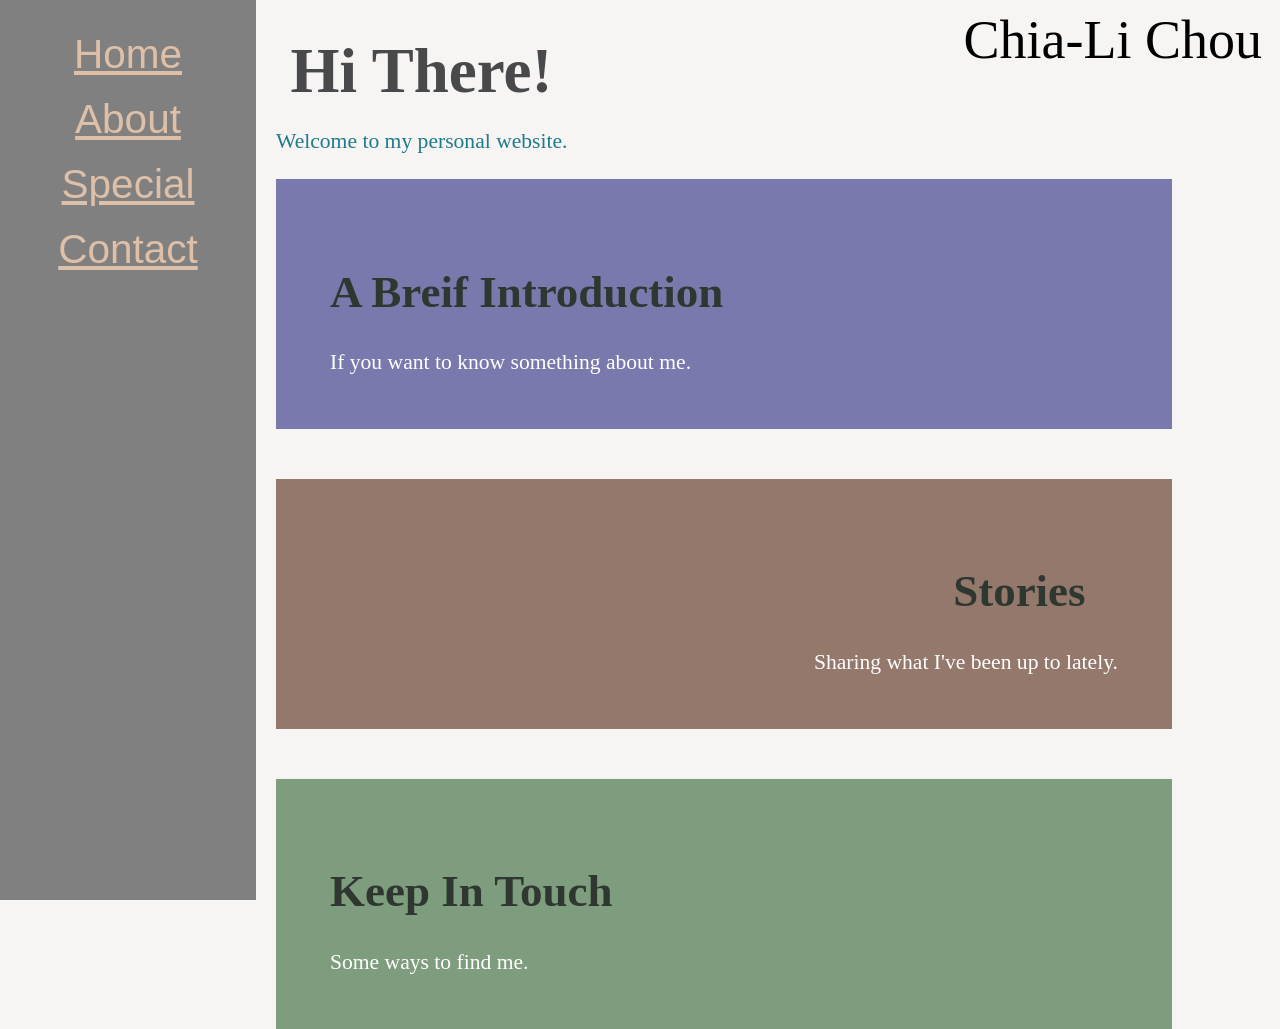
==== index.html @ 68022718 "Update index.html" ====
<!DOCTYPE HTML>
<html lang="en">
<link rel="stylesheet" href="index.css">
	<head>
		<title>Bilingual Web Design</title>
		<meta charset="UTF-8">
	</head>
	<body>
		<nav>
			<div><a href="index.html">Home</a></div>
			<div><a href="bio.html">About</a></div>
			<div><a href="special.html">Special</a></div>
			<div><a href="contact.html">Contact</a></div>
		</nav>
		<div class="name">Chia-Li Chou</div>
		<div id="container">
		<article>
			<section class="s1">
			<h1>
				Hi There!
			</h1>
				<p>
					Welcome to my personal website.
				</p>
			</section><br/>
			<section class="s2">
			<h2>
				A Breif Introduction	
			</h2>
				<p>
					If you want to know something about me.
				</p>
			</section><br/><br/>
			<section class="s3">
			<h3>
				Stories
			</h3>
				<p>
					Sharing what I've been up to lately.
				</p>
			</section><br/><br/>
			<section class="s4">
			<h4>
				Keep In Touch
			</h4>
				<p>
					Some ways to find me.
				</p>
			</section>
		</article>
		</div>
	</body>
</html>
---- index.css ----
*{
	margin: 0;
	padding: 0;
	box-sizing: border-box;
}

@import url('https://fonts.googleapis.com/css2?family=Merriweather&family=Nanum+Gothic&family=Nerko+One&family=Sansita+Swashed&display=swap');
html{
	width: 100%
	height: 100%
	overflow-x: hidden;
	overflow-y: auto;
}

a{
	color: #debfa7
}

body{
	width: 100%;
	height: 100%;
	background-color: #f6f5f3;
	font: 2.4vh/3.6vh;
}

div#container{
	height: 100vh;
	width:80%;
	margin-left: 20%;
	padding: 5px 5px;
	font-size: 2.4vh;
	font-family: sans-serif;
}

div{
	padding: 1vh;
}

nav > div:not(:first-child):hover{
	background-color:indianred
}

nav{
	position: fixed;
	height: 100%;
	width: 20%;
	padding-top: 2.4vh;
	left: 0;
	background-color: gray;
	font-family: 'Merriweather', sans-serif;
	font-size: 4.5vh;
	text-align: center;
}

div.name{
	position: fixed;
	right: 1vh;
	font-size: 6vh;
	font-family: Nerko One, cursive;
}

article{
	height: 100vh;
	width: 75%;
	padding: 15px 15px;
	font-family: Lora, serif;
	font-family: 'Sansita SwashedN', cursive;
	color: #1f7a8c;
}

h1 {
	padding: 2.4vh;
	color: #49494b;
	font-family: Pemanent Marker;
	font-size: 7vh;
	margin-left: -7px;
	margin-top: -7px;
}

section.s2{
	background-color: #7979ad;
	width: 70vw;
	padding: 6vh;
	color: white;
}

h2 {
	padding: 3.6vh;
	color: #2e3830;
	font-family: Noto Serif TC, serif;
	margin-left: -3.6vh;
	font-size: 5vh;
}

h3 {
	padding: 3.6vh;
	color: #2e3830;
	font-family: Noto Serif TC, serif;
	margin-left: -3.6vh;
	font-size: 5vh;
}

section.s3{
	padding: 6vh;
	background-color: #94786c;
	width: 70vw;
	text-align: right;
	color: white;
}

h4 {
	padding: 3.6vh;
	color: #2e3830;
	font-family: Noto Serif TC, serif;
	margin-left: -3.6vh;
	font-size: 5vh;
}

section.s4 {
	padding: 6vh;
	background-color: #7e9c7e;
	width: 70vw;
	color: white;
}
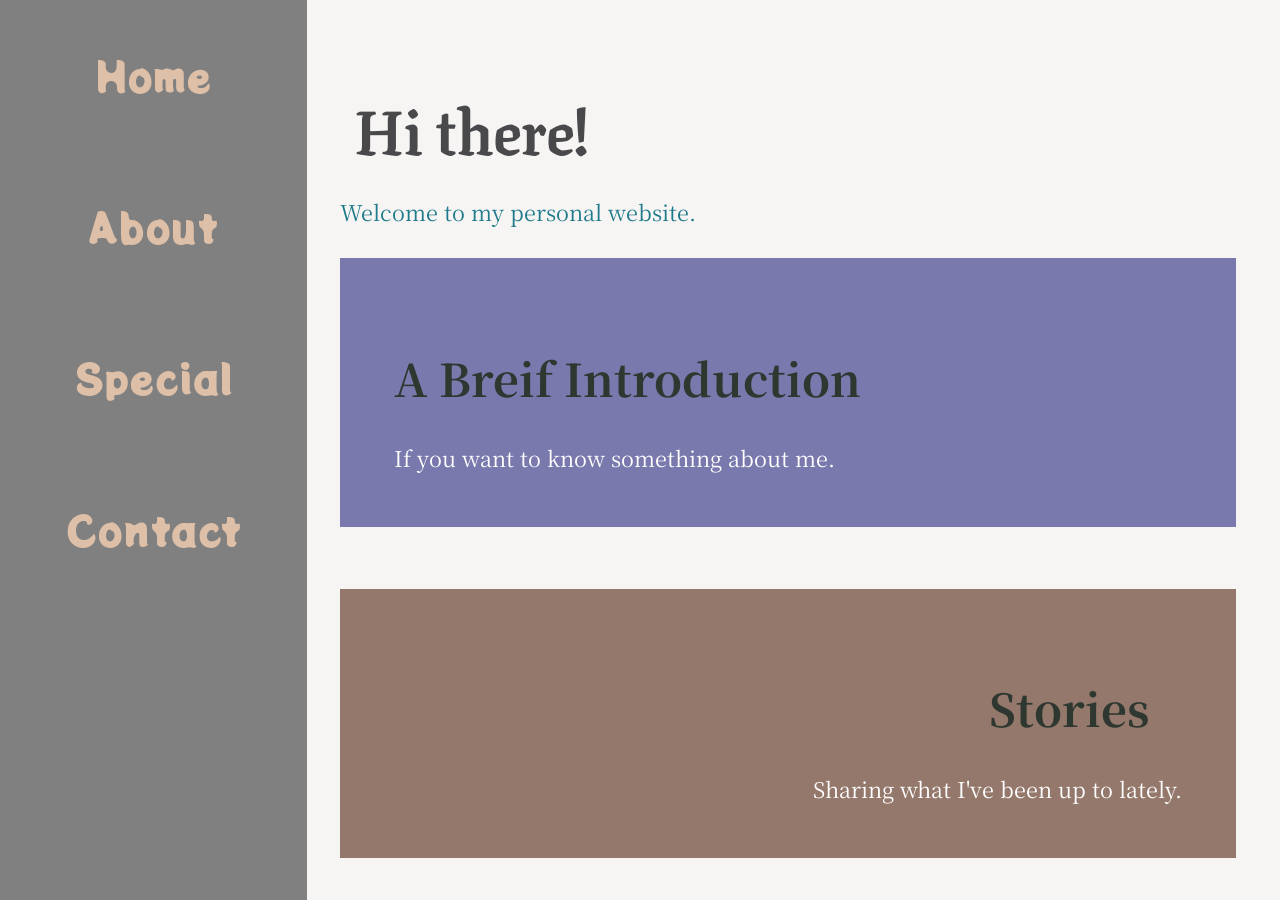
==== commit 50cd8d9b: "Create index.html" ====
--- a/index.html
+++ b/index.html
@@ -4,6 +4,9 @@
 	<head>
 		<title>Bilingual Web Design</title>
 		<meta charset="UTF-8">
+	<style>
+		@import url('https://fonts.googleapis.com/css2?family=Acme&family=Domine&family=EB+Garamond&family=Noto+Serif+TC&family=Potta+One&family=Texturina&family=Yusei+Magic&display=swap');
+	</style>
 	</head>
 	<body>
 		<nav>
@@ -17,7 +20,7 @@
 		<article>
 			<section class="s1">
 			<h1>
-				Hi There!
+				Hi there!
 			</h1>
 				<p>
 					Welcome to my personal website.
--- a/index.css
+++ b/index.css
@@ -4,7 +4,8 @@
 	box-sizing: border-box;
 }
 
-@import url('https://fonts.googleapis.com/css2?family=Merriweather&family=Nanum+Gothic&family=Nerko+One&family=Sansita+Swashed&display=swap');
+@import url('https://fonts.googleapis.com/css2?family=Acme&family=Domine&family=EB+Garamond&family=Noto+Serif+TC&family=Potta+One&family=Texturina&family=Yusei+Magic&display=swap');
+
 html{
 	width: 100%
 	height: 100%
@@ -13,65 +14,64 @@
 }
 
 a{
-	color: #debfa7
+	text-decoration: none; 
+	color: #debfa7;
 }
+
 
 body{
 	width: 100%;
-	height: 100%;
+	height: 76%;
+	right: 0;
 	background-color: #f6f5f3;
 	font: 2.4vh/3.6vh;
 }
 
-div#container{
-	height: 100vh;
-	width:80%;
-	margin-left: 20%;
-	padding: 5px 5px;
-	font-size: 2.4vh;
-	font-family: sans-serif;
+nav{
+	position: fixed;
+	height: 100%;
+	width: 24%;
+	left: 0;
+	background-color: gray;
+	font-family: 'Potta One', cursive;
+	font-size: 4.5vh;
+	text-align: center;
 }
 
-div{
-	padding: 1vh;
+div#container{
+	position: fixed;
+	height: 100%;
+	width: 76%;
+	right: 0;
+	font-size: 2.4vh;
+}
+
+nav > div{
+	padding: 15% 1vh;
 }
 
 nav > div:not(:first-child):hover{
 	background-color:indianred
 }
 
-nav{
-	position: fixed;
-	height: 100%;
-	width: 20%;
-	padding-top: 2.4vh;
-	left: 0;
-	background-color: gray;
-	font-family: 'Merriweather', sans-serif;
-	font-size: 4.5vh;
-	text-align: center;
-}
-
 div.name{
-	position: fixed;
+	position:;
 	right: 1vh;
 	font-size: 6vh;
-	font-family: Nerko One, cursive;
+	font-family: 'Potta One, cursive';
 }
 
 article{
-	height: 100vh;
-	width: 75%;
-	padding: 15px 15px;
-	font-family: Lora, serif;
-	font-family: 'Sansita SwashedN', cursive;
+	margin-left: 3.6vh;
+	font-family: 'Donime', serif;
+	font-family: 'Noto Serif TC', serif;
 	color: #1f7a8c;
 }
 
 h1 {
 	padding: 2.4vh;
 	color: #49494b;
-	font-family: Pemanent Marker;
+	font-family: 'Texturina', serif;
 	font-size: 7vh;
 	margin-left: -7px;
 	margin-top: -7px;
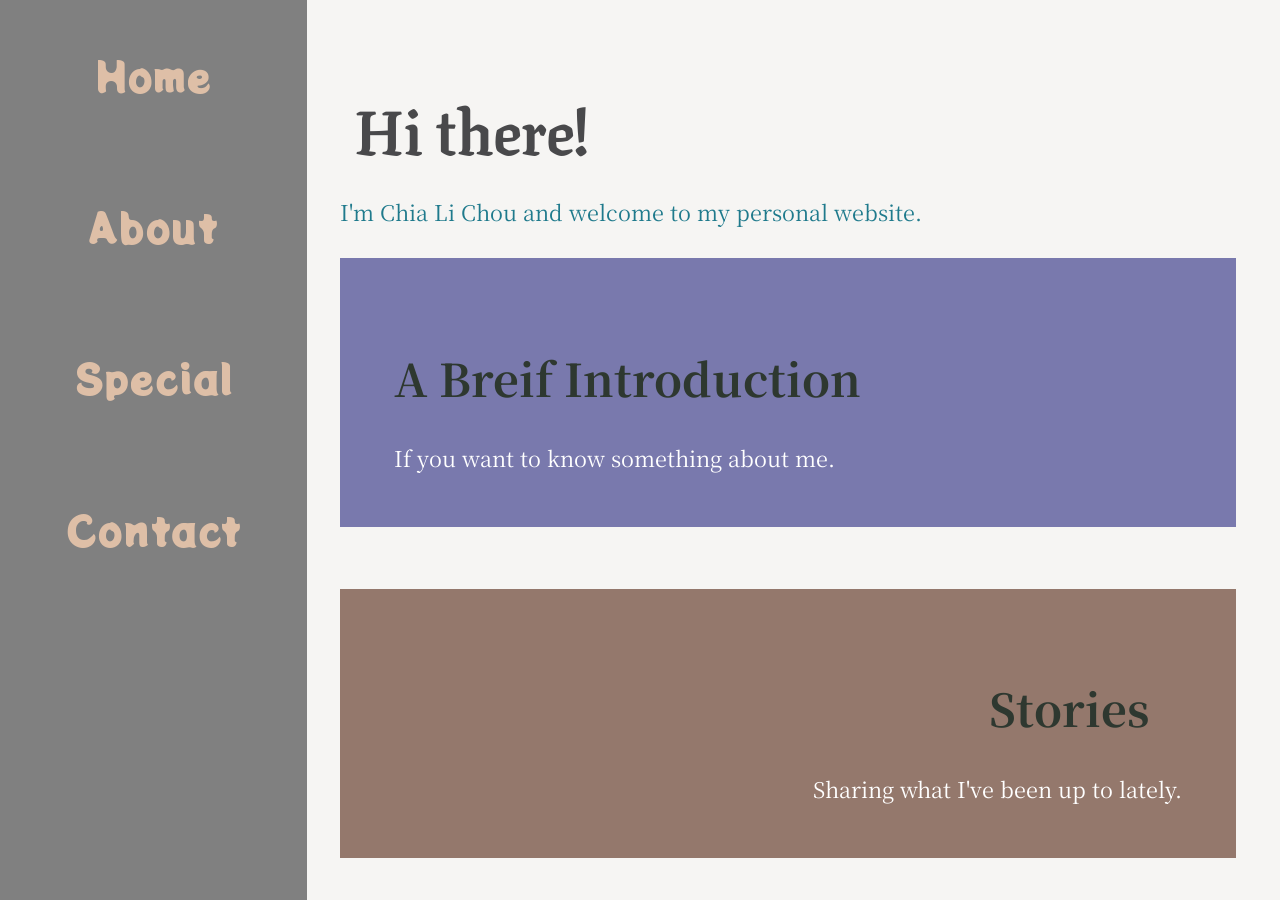
==== commit 1364255c: "Update index.html" ====
--- a/index.html
+++ b/index.html
@@ -23,7 +23,7 @@
 				Hi there!
 			</h1>
 				<p>
-					Welcome to my personal website.
+					I'm Chia Li Chou and welcome to my personal website.
 				</p>
 			</section><br/>
 			<section class="s2">
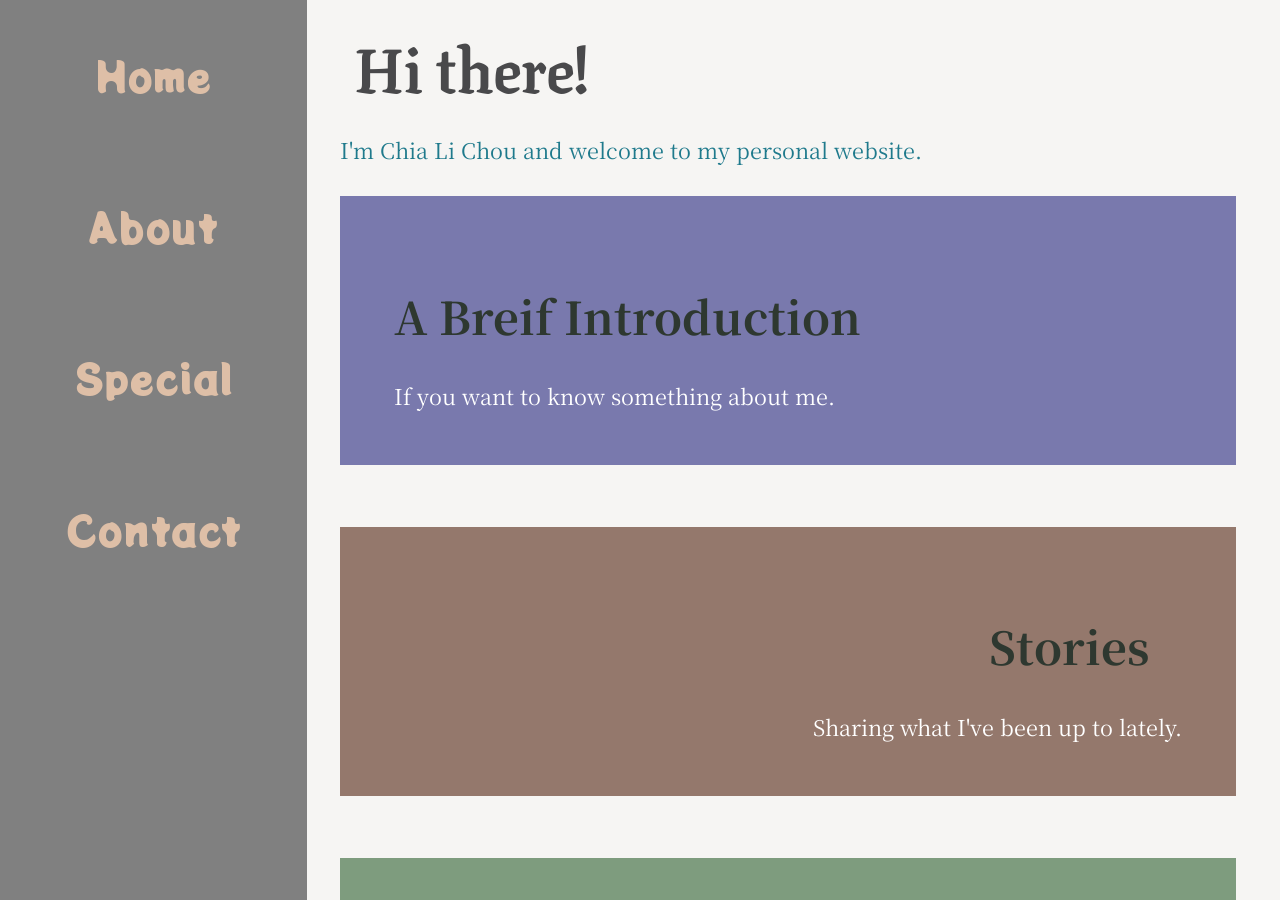
==== commit 98ab88af: "Update index.html" ====
--- a/index.html
+++ b/index.html
@@ -15,7 +15,6 @@
 			<div><a href="special.html">Special</a></div>
 			<div><a href="contact.html">Contact</a></div>
 		</nav>
-		<div class="name">Chia-Li Chou</div>
 		<div id="container">
 		<article>
 			<section class="s1">
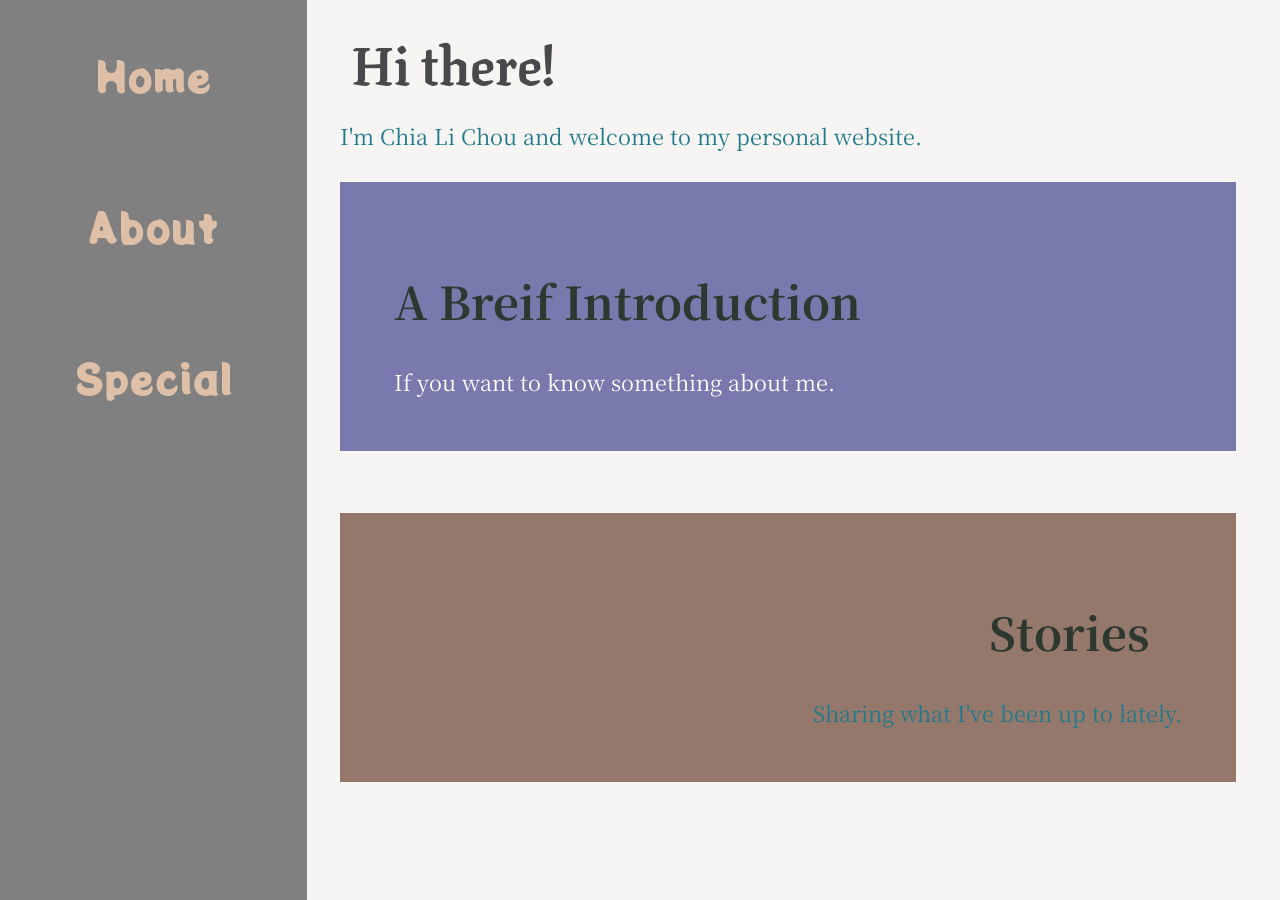
==== commit d2fad19a: "Update index.html" ====
--- a/index.html
+++ b/index.html
@@ -13,7 +13,6 @@
 			<div><a href="index.html">Home</a></div>
 			<div><a href="bio.html">About</a></div>
 			<div><a href="special.html">Special</a></div>
-			<div><a href="contact.html">Contact</a></div>
 		</nav>
 		<div id="container">
 		<article>
@@ -41,14 +40,6 @@
 					Sharing what I've been up to lately.
 				</p>
 			</section><br/><br/>
-			<section class="s4">
-			<h4>
-				Keep In Touch
-			</h4>
-				<p>
-					Some ways to find me.
-				</p>
-			</section>
 		</article>
 		</div>
 	</body>
--- a/index.css
+++ b/index.css
@@ -39,7 +39,7 @@
 }
 
 div#container{
-	position: fixed;
+	position: absolute;
 	height: 100%;
 	width: 76%;
 	right: 0;
@@ -50,15 +50,8 @@
 	padding: 15% 1vh;
 }
 
-nav > div:not(:first-child):hover{
+nav > div:hover{
 	background-color:indianred
-}
-
-div.name{
-	position:;
-	right: 1vh;
-	font-size: 6vh;
-	font-family: 'Potta One, cursive';
 }
 
 article{
@@ -69,12 +62,11 @@
 }
 
 h1 {
-	padding: 2.4vh;
+	padding: 2vh;
 	color: #49494b;
 	font-family: 'Texturina', serif;
-	font-size: 7vh;
+	font-size: 6vh;
 	margin-left: -7px;
-	margin-top: -7px;
 }
 
 section.s2{
@@ -92,6 +84,10 @@
 	font-size: 5vh;
 }
 
+p > img {
+	width: 30%;
+}
+
 h3 {
 	padding: 3.6vh;
 	color: #2e3830;
@@ -105,7 +101,6 @@
 	background-color: #94786c;
 	width: 70vw;
 	text-align: right;
-	color: white;
 }
 
 h4 {
@@ -121,4 +116,5 @@
 	background-color: #7e9c7e;
 	width: 70vw;
 	color: white;
+	padding: 0 10px 0 0;
 }
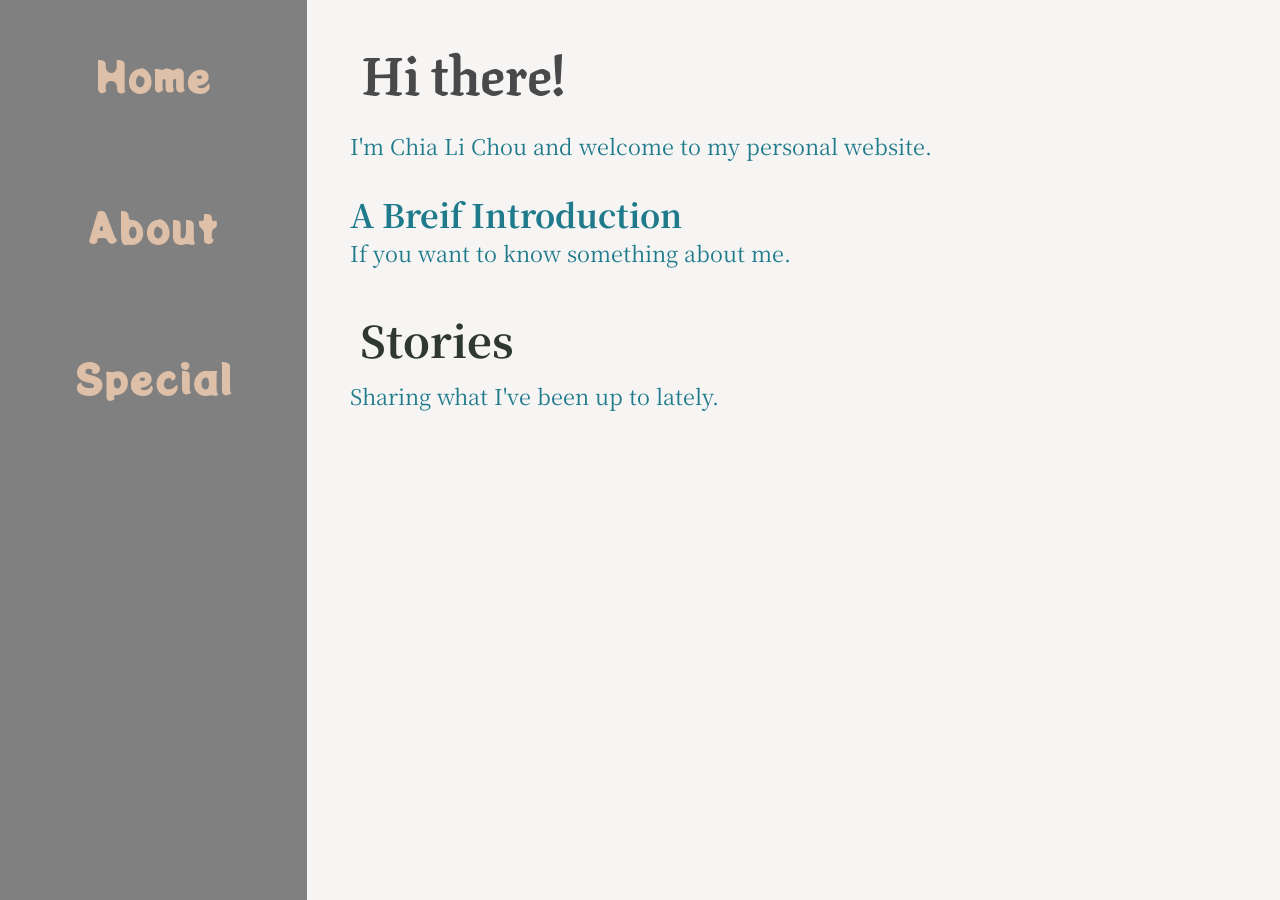
==== commit 6be7e697: "Update index.html" ====
--- a/index.html
+++ b/index.html
@@ -16,30 +16,30 @@
 		</nav>
 		<div id="container">
 		<article>
-			<section class="s1">
+			<section class="home">
 			<h1>
 				Hi there!
 			</h1>
 				<p>
 					I'm Chia Li Chou and welcome to my personal website.
 				</p>
-			</section><br/>
-			<section class="s2">
+			</section>
+			<section class="home">
 			<h2>
 				A Breif Introduction	
 			</h2>
 				<p>
 					If you want to know something about me.
 				</p>
-			</section><br/><br/>
-			<section class="s3">
+			</section>
+			<section class="home">
 			<h3>
 				Stories
 			</h3>
 				<p>
 					Sharing what I've been up to lately.
 				</p>
-			</section><br/><br/>
+			</section>
 		</article>
 		</div>
 	</body>
--- a/index.css
+++ b/index.css
@@ -7,8 +7,8 @@
 @import url('https://fonts.googleapis.com/css2?family=Acme&family=Domine&family=EB+Garamond&family=Noto+Serif+TC&family=Potta+One&family=Texturina&family=Yusei+Magic&display=swap');
 
 html{
-	width: 100%
-	height: 100%
+	width: 100%;
+	height: 100%;
 	overflow-x: hidden;
 	overflow-y: auto;
 }
@@ -69,6 +69,20 @@
 	margin-left: -7px;
 }
 
+section ~ img {
+	width: 88%;
+	margin: 20px;
+}
+
+img.special {
+	width: 40%;
+	float: left;
+}
+
+p {
+	padding: 10p
+}
+
 section.s2{
 	background-color: #7979ad;
 	width: 70vw;
@@ -76,24 +90,12 @@
 	color: white;
 }
 
-h2 {
-	padding: 3.6vh;
-	color: #2e3830;
-	font-family: Noto Serif TC, serif;
-	margin-left: -3.6vh;
-	font-size: 5vh;
+section {
+	padding: 10px 10px 20px 10px
 }
 
 p > img {
 	width: 30%;
-}
-
-h3 {
-	padding: 3.6vh;
-	color: #2e3830;
-	font-family: Noto Serif TC, serif;
-	margin-left: -3.6vh;
-	font-size: 5vh;
 }
 
 section.s3{
@@ -103,18 +105,9 @@
 	text-align: right;
 }
 
-h4 {
-	padding: 3.6vh;
+h3 {
 	color: #2e3830;
 	font-family: Noto Serif TC, serif;
-	margin-left: -3.6vh;
-	font-size: 5vh;
-}
-
-section.s4 {
-	padding: 6vh;
-	background-color: #7e9c7e;
-	width: 70vw;
-	color: white;
-	padding: 0 10px 0 0;
+	font-size: 4.8vh;
+	padding: 10px;
 }
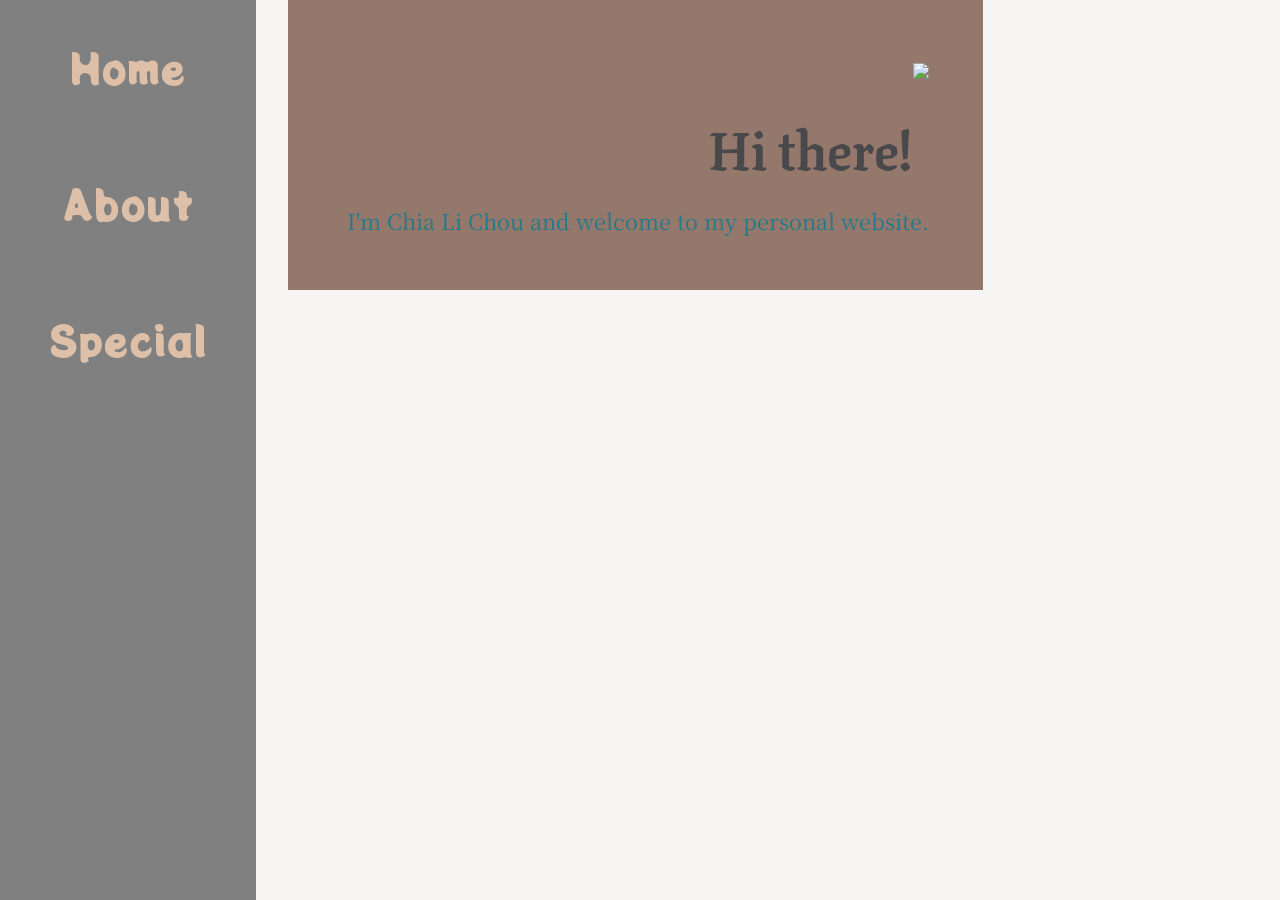
==== commit e436ab3d: "Update index.html" ====
--- a/index.html
+++ b/index.html
@@ -17,6 +17,7 @@
 		<div id="container">
 		<article>
 			<section class="home">
+			<img src="personal/sky.jpg"/>
 			<h1>
 				Hi there!
 			</h1>
@@ -24,22 +25,6 @@
 					I'm Chia Li Chou and welcome to my personal website.
 				</p>
 			</section>
-			<section class="home">
-			<h2>
-				A Breif Introduction	
-			</h2>
-				<p>
-					If you want to know something about me.
-				</p>
-			</section>
-			<section class="home">
-			<h3>
-				Stories
-			</h3>
-				<p>
-					Sharing what I've been up to lately.
-				</p>
-			</section>
 		</article>
 		</div>
 	</body>
--- a/index.css
+++ b/index.css
@@ -30,7 +30,7 @@
 nav{
 	position: fixed;
 	height: 100%;
-	width: 24%;
+	width: 20%;
 	left: 0;
 	background-color: gray;
 	font-family: 'Potta One', cursive;
@@ -41,7 +41,7 @@
 div#container{
 	position: absolute;
 	height: 100%;
-	width: 76%;
+	width: 80%;
 	right: 0;
 	font-size: 2.4vh;
 }
@@ -59,6 +59,7 @@
 	font-family: 'Donime', serif;
 	font-family: 'Noto Serif TC', serif;
 	color: #1f7a8c;
+	text-align: justify;
 }
 
 h1 {
@@ -74,22 +75,6 @@
 	margin: 20px;
 }
 
-img.special {
-	width: 40%;
-	float: left;
-}
-
-p {
-	padding: 10p
-}
-
-section.s2{
-	background-color: #7979ad;
-	width: 70vw;
-	padding: 6vh;
-	color: white;
-}
-
 section {
 	padding: 10px 10px 20px 10px
 }
@@ -98,16 +83,35 @@
 	width: 30%;
 }
 
-section.s3{
+section.home {
 	padding: 6vh;
 	background-color: #94786c;
-	width: 70vw;
+	width: 70%;
 	text-align: right;
 }
 
-h3 {
+h {
 	color: #2e3830;
 	font-family: Noto Serif TC, serif;
 	font-size: 4.8vh;
 	padding: 10px;
+}
+
+img.special {
+	float: right;
+	display: inline-block;
+	width: 18%;
+	margin: -4.5vh 10px 1px 10px;
+}
+
+section:nth-child(3) > img.special {
+	float: left;
+	margin: 10px 10px 1px 10px;
+	width: 20%;
+}
+
+section:nth-child(2) > img.special {
+	float: right;
+	margin: -7vh 10px 1px 10px;
+	width: 20%;
 }
